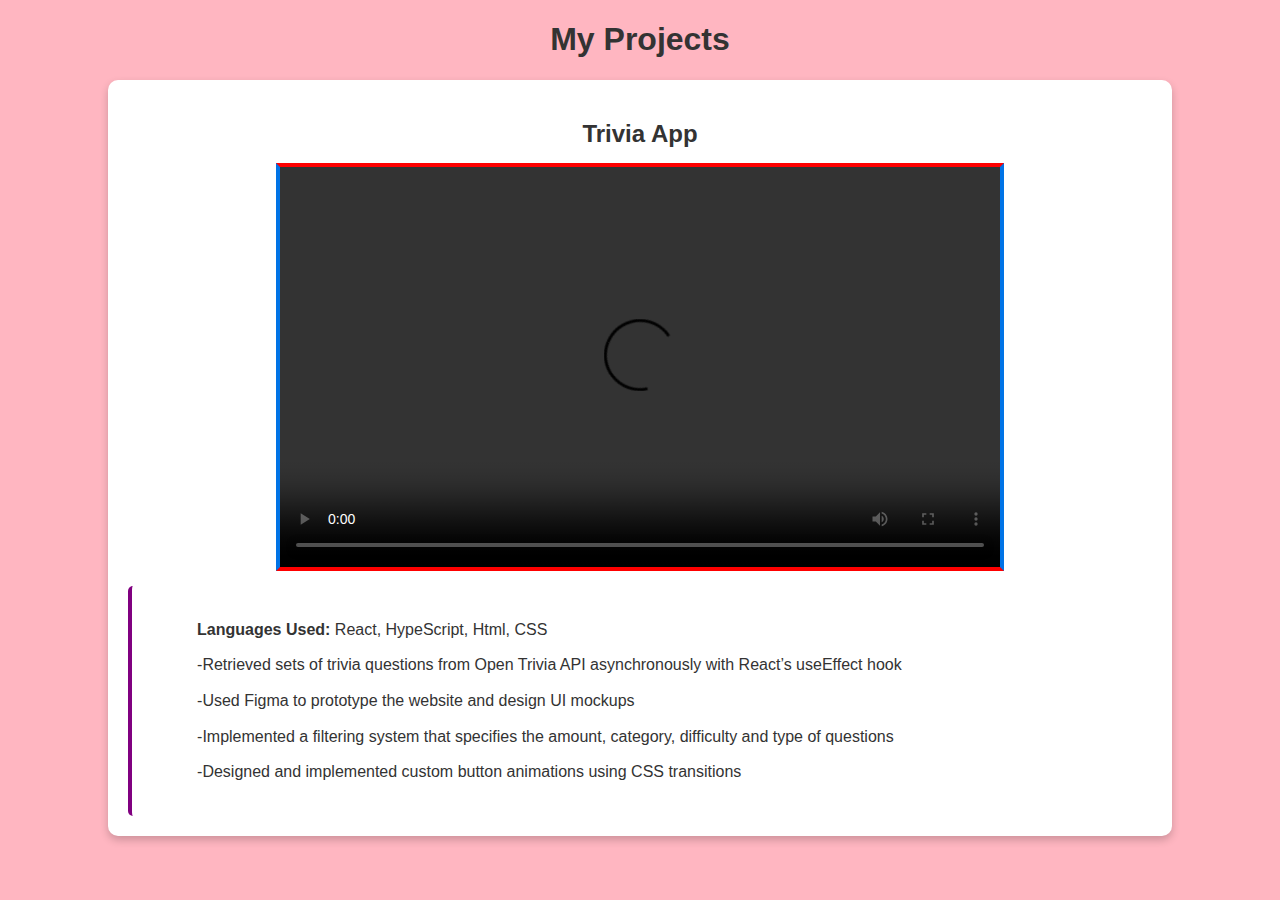
==== public/Projects.html @ 74a76ee3 "Add files via upload" ====
<!DOCTYPE html>
<html lang="en">
    <head>
        <meta charset="UTF-8" />
        <title>My Projects</title>
        <link rel="stylesheet" href="Projects.css">
    </head>
    <body>
        <h1>My Projects</h1>
        <div class ="project">
            <h2>Trivia App</h2>
            <video controls src="IMG_0887.mov" width="720" height="400"></video>
            <div class ="discription">
                <ul>
                    <li><b>Languages Used:</b> React, HypeScript, Html, CSS</li>
                    <li>-Retrieved sets of trivia questions from Open Trivia API asynchronously with React’s useEffect hook</li>
                    <li>-Used Figma to prototype the website and design UI mockups</li>
                    <li>-Implemented a filtering system that specifies the amount, category, difficulty and type of questions</li>
                    <li>-Designed and implemented custom button animations using CSS transitions</li>
                </ul>
        
            </div>
        </div>
</body>
</html>
---- public/Projects.css ----
/* General styles */
body {
  margin: 0;
  font-family: Arial, sans-serif;
  color: #333;
  background-color: lightpink;
}

h1 {
  text-align: center;
}


/* Project section */
.project {
  width: 80%;
  margin: 20px auto;
  padding: 20px;
  background-color: white;
  border-radius: 10px;
  box-shadow: 0 4px 8px rgba(0, 0, 0, 0.2);
}

video {
  display: block;
  margin-left: auto;
  margin-right: auto;
  border-left: 4px solid #0073e6;
  border-bottom: 4px solid red;
  border-top: 4px solid red;
  border-right: 4px solid #0073e6;
}  

.project h2 {
  text-align: center;
  color: #333;
  margin-bottom: 15px;
  font-size: 24px;
}

.project img {
  width: 100%;
  height: auto;
  border-radius: 10px;
  margin-bottom: 15px;
}

.discription {
  margin-top: 15px;
  padding: 15px;
  background-color: white;
  border-left: 4px solid purple;
  border-radius: 5px;
}

.discription li {
  color: #333;
  line-height: 1.6;
  margin-bottom: 10px;
  list-style: none;
}

.discription li::before {
  content: "• ";
  color: white;
  font-weight: bold;
}

.discription b {
  color: #333;
  font-weight: bold;
}
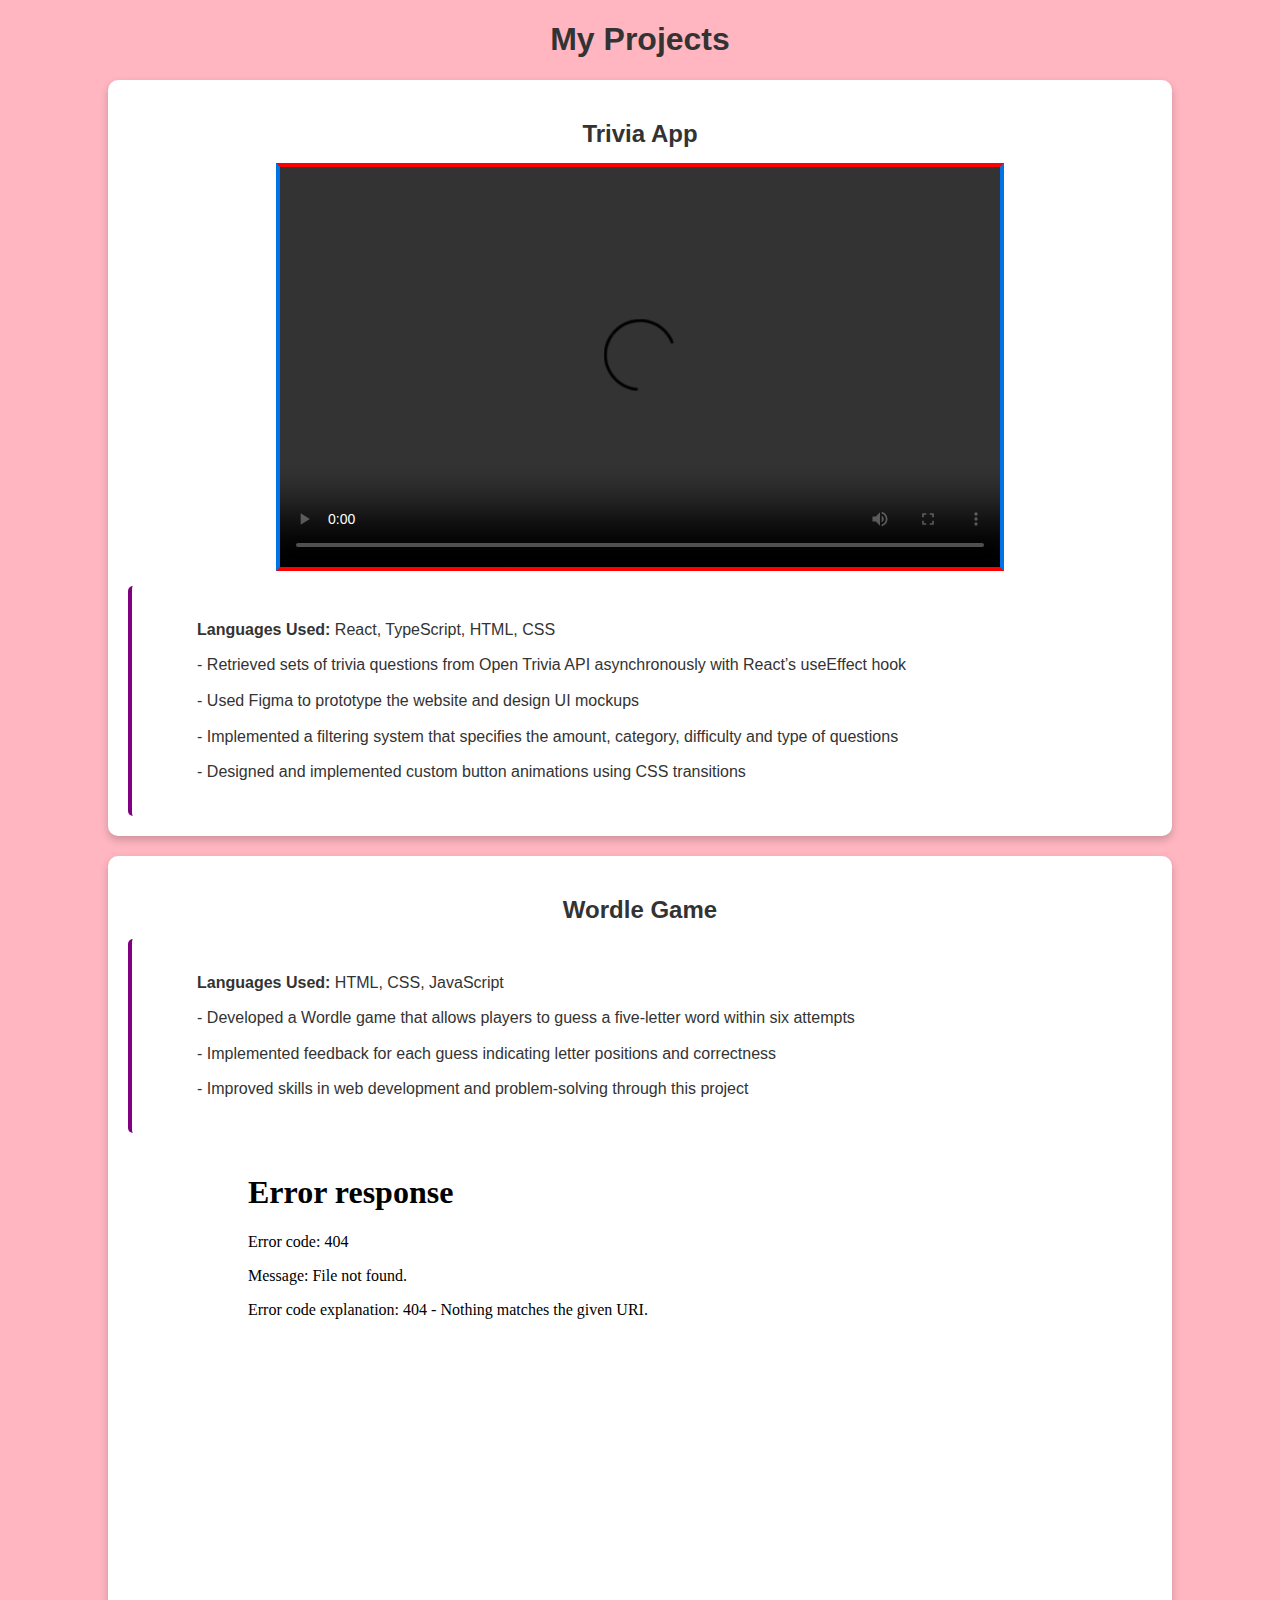
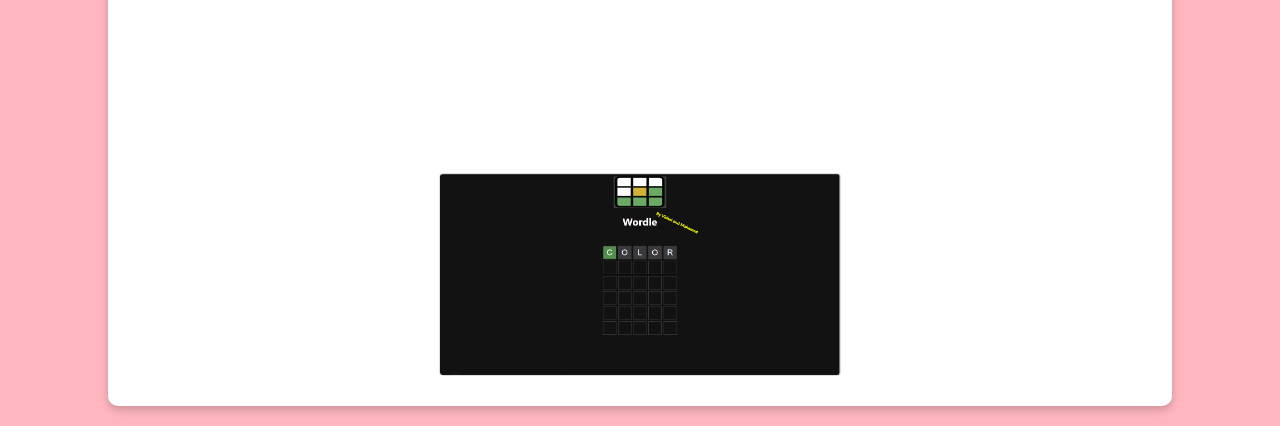
==== commit aff7dde8: "fixed portfolio" ====
--- a/public/Projects.html
+++ b/public/Projects.html
@@ -1,25 +1,43 @@
 <!DOCTYPE html>
 <html lang="en">
-    <head>
-        <meta charset="UTF-8" />
-        <title>My Projects</title>
-        <link rel="stylesheet" href="Projects.css">
-    </head>
-    <body>
-        <h1>My Projects</h1>
-        <div class ="project">
-            <h2>Trivia App</h2>
-            <video controls src="IMG_0887.mov" width="720" height="400"></video>
-            <div class ="discription">
-                <ul>
-                    <li><b>Languages Used:</b> React, HypeScript, Html, CSS</li>
-                    <li>-Retrieved sets of trivia questions from Open Trivia API asynchronously with React’s useEffect hook</li>
-                    <li>-Used Figma to prototype the website and design UI mockups</li>
-                    <li>-Implemented a filtering system that specifies the amount, category, difficulty and type of questions</li>
-                    <li>-Designed and implemented custom button animations using CSS transitions</li>
-                </ul>
-        
-            </div>
+<head>
+    <meta charset="UTF-8">
+    <title>My Projects</title>
+    <link rel="stylesheet" href="Projects.css">
+</head>
+<body>
+    <h1>My Projects</h1>
+
+    <!-- Trivia App Section -->
+    <div class="project">
+        <h2>Trivia App</h2>
+        <video controls src="IMG_0887.mov" width="720" height="400"></video>
+        <div class="description">
+            <ul>
+                <li><b>Languages Used:</b> React, TypeScript, HTML, CSS</li>
+                <li>- Retrieved sets of trivia questions from Open Trivia API asynchronously with React’s useEffect hook</li>
+                <li>- Used Figma to prototype the website and design UI mockups</li>
+                <li>- Implemented a filtering system that specifies the amount, category, difficulty and type of questions</li>
+                <li>- Designed and implemented custom button animations using CSS transitions</li>
+            </ul>
         </div>
+    </div>
+
+    <!-- Wordle Game Section -->
+    <div class="project">
+        <h2>Wordle Game</h2>
+        <div class="description">
+            <ul>
+                <li><b>Languages Used:</b> HTML, CSS, JavaScript</li>
+                <li>- Developed a Wordle game that allows players to guess a five-letter word within six attempts</li>
+                <li>- Implemented feedback for each guess indicating letter positions and correctness</li>
+                <li>- Improved skills in web development and problem-solving through this project</li>
+            </ul>
+        </div>
+        <iframe src="URL_OF_WORDLE" width="800" height="600" style="border:none;"></iframe>
+
+        <img src="wordle.PNG" alt="Wordle Game Screenshot 1" width="400">
+    </div>
+
 </body>
 </html>
--- a/public/Projects.css
+++ b/public/Projects.css
@@ -9,7 +9,6 @@
 h1 {
   text-align: center;
 }
-
 
 /* Project section */
 .project {
@@ -29,7 +28,7 @@
   border-bottom: 4px solid red;
   border-top: 4px solid red;
   border-right: 4px solid #0073e6;
-}  
+}
 
 .project h2 {
   text-align: center;
@@ -45,7 +44,7 @@
   margin-bottom: 15px;
 }
 
-.discription {
+.description {
   margin-top: 15px;
   padding: 15px;
   background-color: white;
@@ -53,20 +52,34 @@
   border-radius: 5px;
 }
 
-.discription li {
+.description li {
   color: #333;
   line-height: 1.6;
   margin-bottom: 10px;
   list-style: none;
 }
 
-.discription li::before {
+.description li::before {
   content: "• ";
   color: white;
   font-weight: bold;
 }
 
-.discription b {
+.description b {
   color: #333;
   font-weight: bold;
+}
+
+iframe {
+  display: block;
+  margin: 20px auto;
+  border: none;
+}
+
+.project img {
+  display: block;
+  margin: 10px auto;
+  border: 1px solid #ddd;
+  border-radius: 4px;
+  width: 400px; /* Ensure the images have a consistent width */
 }